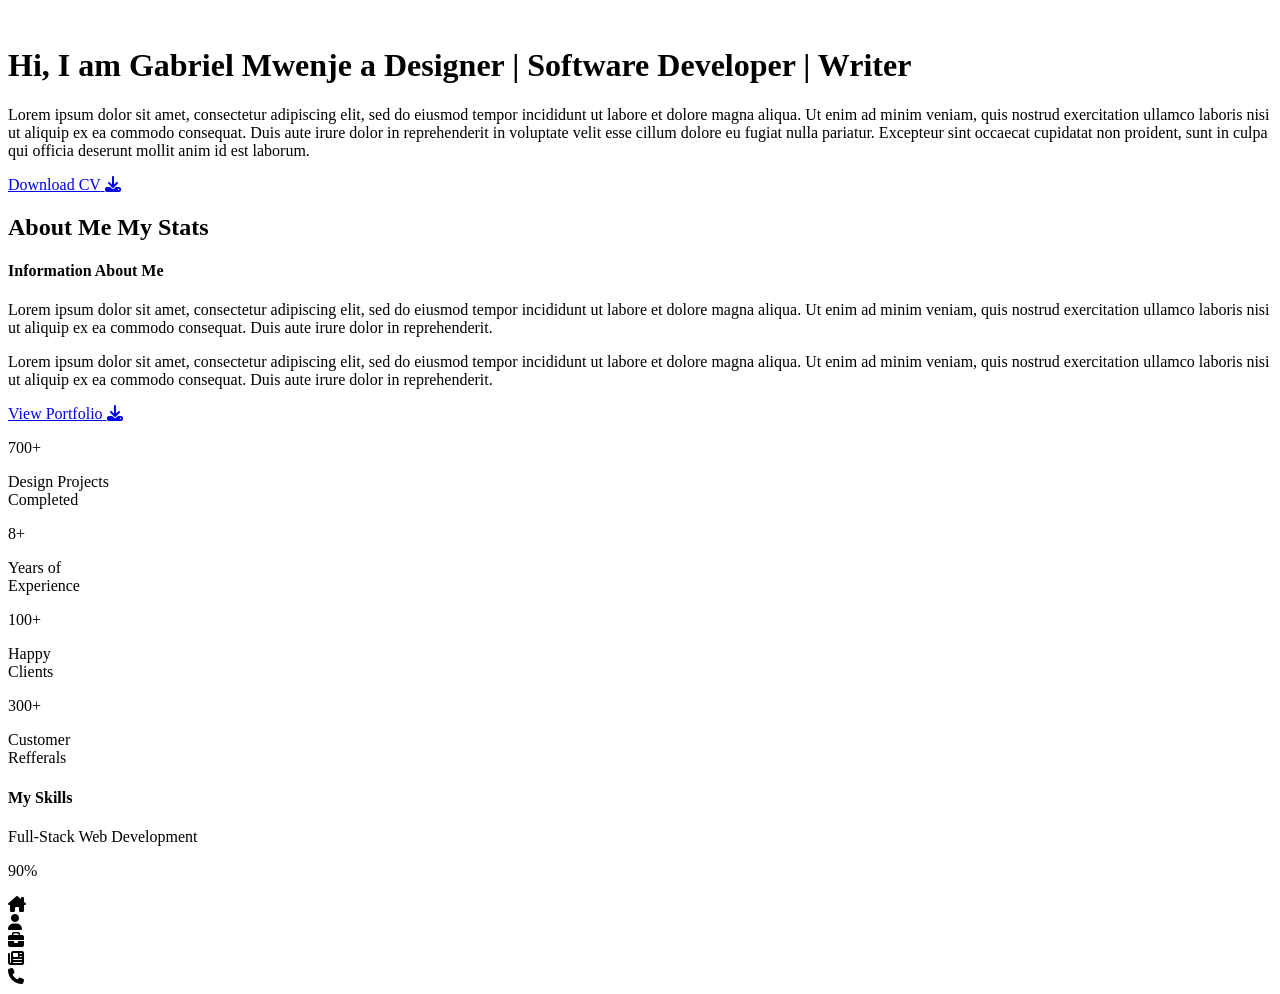
==== Portfolio/First_In_Progress/index.html @ c1afeb17 "Port-Initial Commits" ====
<!DOCTYPE html>
<html lang="en">
<head>
    <meta charset="UTF-8">
    <meta http-equiv="X-UA-Compatible" content="IE=edge">
    <meta name="viewport" content="width=device-width, initial-scale=1.0">
    <title>Portfolio</title>
    <link rel="stylesheet" href="Styles/styles.css">
    <link rel="preconnect" href="https://fonts.googleapis.com">
<link rel="preconnect" href="https://fonts.gstatic.com" crossorigin>
<link href="https://fonts.googleapis.com/css2?family=Poppins:ital,wght@0,100;0,200;0,300;0,400;0,500;0,600;0,700;0,800;0,900;1,100;1,200;1,300;1,400;1,500;1,600;1,700;1,800;1,900&family=Roboto:ital,wght@0,100;0,300;0,400;0,500;0,700;0,900;1,100;1,300;1,400;1,500;1,700;1,900&family=Rubik:ital,wght@0,300;0,400;0,500;0,600;0,700;0,800;0,900;1,300;1,400;1,500;1,600;1,700;1,800;1,900&display=swap" rel="stylesheet">
<link rel="stylesheet" href="https://cdnjs.cloudflare.com/ajax/libs/font-awesome/6.4.0/css/all.min.css" integrity="sha512-iecdLmaskl7CVkqkXNQ/ZH/XLlvWZOJyj7Yy7tcenmpD1ypASozpmT/E0iPtmFIB46ZmdtAc9eNBvH0H/ZpiBw==" crossorigin="anonymous" referrerpolicy="no-referrer" />
</head>
<body class="main-content">
    <header class="section sec1 header active" id="home">
        <div class="header-content">
            <div class="left-header">
                <div class="h-shape"></div>
                <div class="image">
                    <img src="img/hhhh.png" alt="">
                </div>
            </div>
            <div class="right-header">
                <h1 class="name">
                    Hi, I am <span class="name">Gabriel Mwenje</span> a Designer | Software Developer | Writer
                </h1>
                <p>
                    Lorem ipsum dolor sit amet, consectetur adipiscing elit, sed do eiusmod tempor incididunt ut labore et dolore magna aliqua. Ut enim ad minim veniam, quis nostrud exercitation ullamco laboris nisi ut aliquip ex ea commodo consequat. Duis aute irure dolor in reprehenderit in voluptate velit esse cillum dolore eu fugiat nulla pariatur. Excepteur sint occaecat cupidatat non proident, sunt in culpa qui officia deserunt mollit anim id est laborum. 
                </p>
                <div class="btn-con">
                    <a href="#" class="main-btn">
                        <span class="btn-text">Download CV</span>
                        <span class="btn-icon"><i class="fas fa-download"></i></span>
                    </a>
                </div>
            </div>
        </div>
    </header>

    <main>
        <section class="section sec2 about" id="about">
            <div class="main-title">
                <h2> About
                    <span>Me</span>
                    <span class="bg-text">My Stats</span></h2>
            </div>
            <div class="about-cont">
                
                <div class="left-about">
                    <h4>Information About Me</h4>
                    <p>Lorem ipsum dolor sit amet, consectetur adipiscing elit, sed do eiusmod tempor incididunt ut labore et dolore magna aliqua. Ut enim ad minim veniam, quis nostrud exercitation ullamco laboris nisi ut aliquip ex ea commodo consequat. Duis aute irure dolor in reprehenderit. 
                    </p>
                    <p>Lorem ipsum dolor sit amet, consectetur adipiscing elit, sed do eiusmod tempor incididunt ut labore et dolore magna aliqua. Ut enim ad minim veniam, quis nostrud exercitation ullamco laboris nisi ut aliquip ex ea commodo consequat. Duis aute irure dolor in reprehenderit.
                    </p>
                    
                    <div class="btn-con">
                        <a href="#" class="main-btn">
                            <span class="btn-text">View Portfolio</span>
                            <span class="btn-icon"><i class="fas fa-download"></i></span>
                        </a>
                    </div>
                </div>

                <div class="right-about">
                    <div class="about-item">
                        <div class="abt-text">
                            <p class="large-text"> 700+</p>
                            <p class="small-text">Design Projects <br /> Completed </p>
                        </div>
                    </div>
                    <div class="about-item">
                        <div class="abt-text">
                            <p class="large-text"> 8+</p>
                            <p class="small-text">Years of <br /> Experience </p>
                        </div>
                    </div>
                    <div class="about-item">
                        <div class="abt-text">
                            <p class="large-text"> 100+</p>
                            <p class="small-text">Happy <br /> Clients </p>
                        </div>
                    </div>
                    <div class="about-item">
                        <div class="abt-text">
                            <p class="large-text"> 300+</p>
                            <p class="small-text">Customer <br /> Refferals </p>
                        </div>
                    </div>
                </div>
            </div>
            
            <div class="abt-stats">
                <h4 class="stats-title">My Skills</h4>
                <div class="progress-bars">
                    <div class="progress-bar">
                        <p class="progress-title">Full-Stack Web Development</p>
                        <div class="progress-con">
                            <p class="prog-text">90%</p>
                            <div class="progress">
                                <span class="html"></span>
                            </div>
                        </div>
                    </div>
                </div>
            </div>
        </section>

        <section class="section sec3 portfolio" id="portfolio"></section>

        <section class="section sec4 blogs" id="blogs"></section>

        <section class="section sec5 contacts" id="contacts"></section>
        
    </main>

    <div class="controls">
        <div class="control control-1 active-btn" data-id="home">
            <i class="fa-solid fa-house-chimney"></i>
        </div>

        <div class="control control-2" data-id="about">
            <i class="fa-solid fa-user"></i>
        </div>

        <div class="control control-3 " data-id="portfolio">
            <i class="fa-solid fa-briefcase"></i>
        </div>

        <div class="control control-4 " data-id="blogs">
            <i class="fa-solid fa-newspaper"></i>
        </div>

        <div class="control control-5 " data-id="contacts">
            <i class="fa-solid fa-phone"></i>
        </div>
    </div>
   

    <script src="JS/App.js"></script>
</body>
</html>
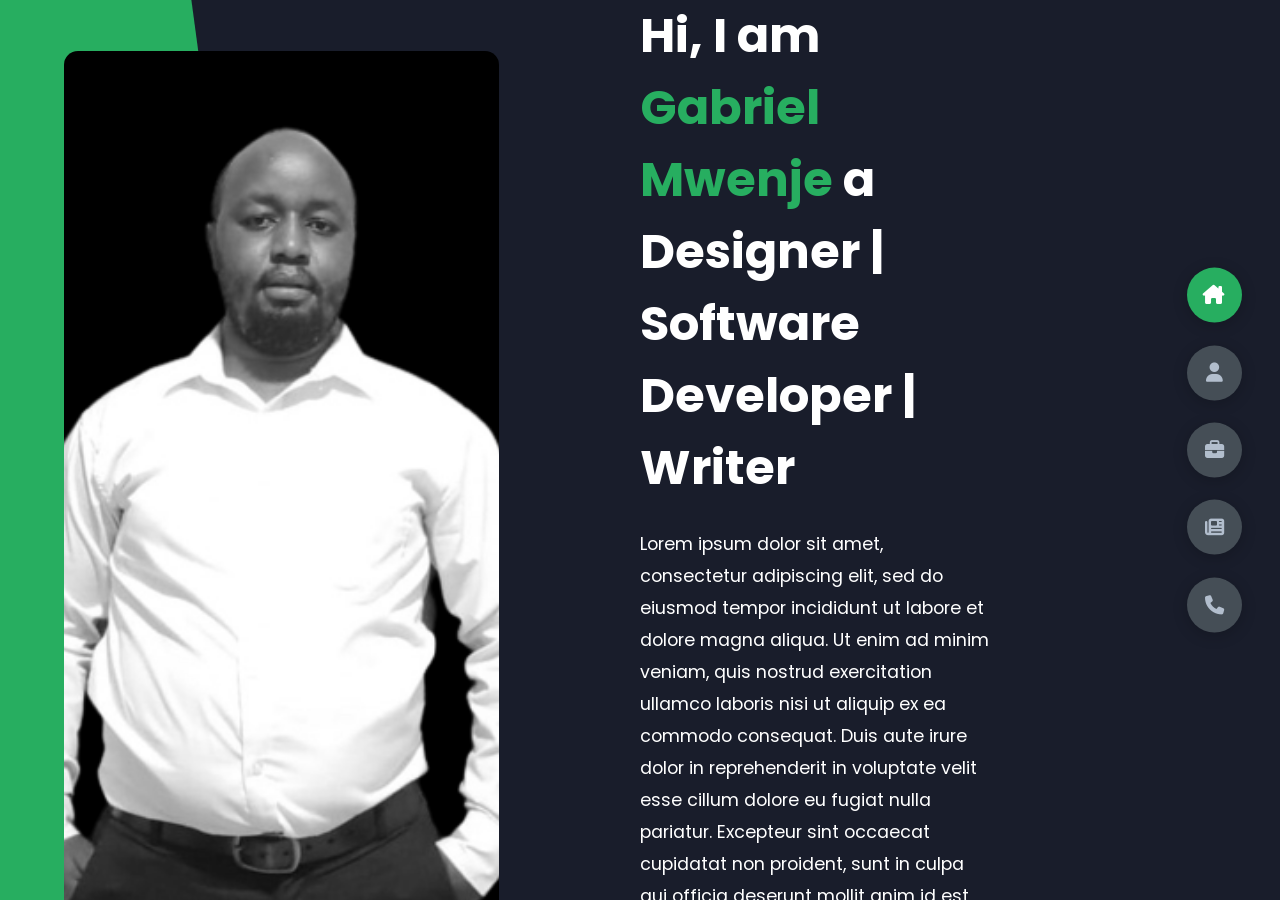
==== commit 145c698f: "Update" ====
--- a/Portfolio/First_In_Progress/index.html
+++ b/Portfolio/First_In_Progress/index.html
@@ -50,11 +50,9 @@
                     <h4>Information About Me</h4>
                     <p>Lorem ipsum dolor sit amet, consectetur adipiscing elit, sed do eiusmod tempor incididunt ut labore et dolore magna aliqua. Ut enim ad minim veniam, quis nostrud exercitation ullamco laboris nisi ut aliquip ex ea commodo consequat. Duis aute irure dolor in reprehenderit. 
                     </p>
-                    <p>Lorem ipsum dolor sit amet, consectetur adipiscing elit, sed do eiusmod tempor incididunt ut labore et dolore magna aliqua. Ut enim ad minim veniam, quis nostrud exercitation ullamco laboris nisi ut aliquip ex ea commodo consequat. Duis aute irure dolor in reprehenderit.
-                    </p>
                     
                     <div class="btn-con">
-                        <a href="#" class="main-btn">
+                        <a href="https://github.com/Mwenje001" class="main-btn">
                             <span class="btn-text">View Portfolio</span>
                             <span class="btn-icon"><i class="fas fa-download"></i></span>
                         </a>
@@ -91,9 +89,10 @@
             
             <div class="abt-stats">
                 <h4 class="stats-title">My Skills</h4>
+
                 <div class="progress-bars">
                     <div class="progress-bar">
-                        <p class="progress-title">Full-Stack Web Development</p>
+                        <p class="progress-title">HTML5 & CSS</p>
                         <div class="progress-con">
                             <p class="prog-text">90%</p>
                             <div class="progress">
@@ -101,8 +100,76 @@
                             </div>
                         </div>
                     </div>
-                </div>
-            </div>
+
+                    <div class="progress-bar">
+                        <p class="progress-title">Javascript</p>
+                        <div class="progress-con">
+                            <p class="prog-text">85%</p>
+                            <div class="progress">
+                                <span class="javascript"></span>
+                            </div>
+                        </div>
+                    </div>
+
+                    <div class="progress-bar">
+                        <p class="progress-title">Node.js</p>
+                        <div class="progress-con">
+                            <p class="prog-text">87%</p>
+                            <div class="progress">
+                                <span class="node"></span>
+                            </div>
+                        </div>
+                    </div>
+
+                    <div class="progress-bar">
+                        <p class="progress-title">React.js</p>
+                        <div class="progress-con">
+                            <p class="prog-text">78%</p>
+                            <div class="progress">
+                                <span class="react"></span>
+                            </div>
+                        </div>
+                    </div>
+
+                    <div class="progress-bar">
+                        <p class="progress-title">Python</p>
+                        <div class="progress-con">
+                            <p class="prog-text">92%</p>
+                            <div class="progress">
+                                <span class="python"></span>
+                            </div>
+                        </div>
+                    </div>
+
+                    <div class="progress-bar">
+                        <p class="progress-title">C#</p>
+                        <div class="progress-con">
+                            <p class="prog-text">70%</p>
+                            <div class="progress">
+                                <span class="c"></span>
+                            </div>
+                        </div>
+                    </div>
+
+                </div>
+
+            </div>
+
+            <h4 class="stats-title">My Timeline</h4>
+
+            <div class="timeline">
+                <div class="timeline-item">
+                    <div class="timeline-icon">
+                        <i class="fas fa-briefcase"></i>
+                    </div>
+                    <p class="timeline-duration">2019 - Present</p>
+                    <h5>Software Developer<span>Afri-Sole</span></h5>
+                    <p>
+                        Lorem ipsum dolor sit amet, consectetur adipiscing elit, sed do eiusmod tempor incididunt ut labore et dolore magna aliqua. Ut enim ad minim veniam, quis nostrud exercitation ullamco laboris nisi ut aliquip ex ea commodo consequat. Duis aute irure dolor in reprehenderit in voluptate velit esse cillum dolore eu fugiat nulla pariatur. Excepteur sint occaecat cupidatat non proident, sunt in culpa qui officia deserunt mollit anim id est laborum.
+                    </p>
+                </div>
+            </div>
+
         </section>
 
         <section class="section sec3 portfolio" id="portfolio"></section>
--- a/Portfolio/First_In_Progress/Styles/styles.css
+++ b/Portfolio/First_In_Progress/Styles/styles.css
@@ -0,0 +1,423 @@
+* {
+  margin: 0;
+  padding: 0;
+  box-sizing: border-box;
+  list-style: none;
+}
+
+:root {
+  --color-primary: #191d2b;
+  --color-secondary: #27AE60;
+  --color-white: #FFFFFF;
+  --color-black: #000;
+  --color-grey0: #f8f8f8;
+  --color-grey-1: #dbe1e8;
+  --color-grey-2: #b2becd;
+  --color-grey-3: #6c7983;
+  --color-grey-4: #454e56;
+  --color-grey-5: #2a2e35;
+  --color-grey-6: #12181b;
+  --br-sm-2: 14px;
+  --box-shadow-1: 0 3px 15px rgba(0,0,0,.3);
+  --transition: all .4s ease-in-out;
+  --box-shadow-1: 0 3px 15px rgba(0,0,0,.2);
+}
+
+/* font-family: 'Poppins', sans-serif;
+font-family: 'Roboto', sans-serif;
+font-family: 'Rubik', sans-serif; */
+/* Main HTML tags styling*/
+body {
+  font-family: "Poppins", sans-serif;
+  background-color: var(--color-primary);
+  font-size: 1.1rem;
+  color: var(--color-white);
+  transition: var(--transition);
+}
+
+a {
+  display: inline-block;
+  text-decoration: none;
+  color: inherit;
+  font-family: inherit;
+}
+
+header {
+  height: 100vh;
+  color: var(--color-white);
+  overflow: hidden;
+}
+
+/*  Header Class Styling */
+.header-content {
+  display: grid;
+  grid-template-columns: repeat(2, 1fr);
+  height: 100%;
+}
+.header-content .left-header {
+  display: flex;
+  align-items: center;
+  position: relative;
+}
+.header-content .left-header .h-shape {
+  transition: var(--transition);
+  width: 65%;
+  height: 100%;
+  background-color: var(--color-secondary);
+  position: absolute;
+  left: 0;
+  top: 0;
+  z-index: -1;
+  -webkit-clip-path: polygon(0 0, 46% 0, 79% 100%, 0% 100%);
+          clip-path: polygon(0 0, 46% 0, 79% 100%, 0% 100%);
+}
+.header-content .left-header .image {
+  border-radius: var(--br-sm-2);
+  height: 90%;
+  width: 68%;
+  margin-left: 4rem;
+  background-color: var(--color-black);
+  transition: var(--transition);
+}
+.header-content .left-header .image img {
+  width: 100%;
+  height: 100%;
+  -o-object-fit: cover;
+     object-fit: cover;
+  transition: var(--transition);
+  filter: grayscale(100%);
+}
+.header-content .left-header .image img:hover {
+  filter: grayscale(0);
+}
+.header-content .right-header {
+  display: flex;
+  flex-direction: column;
+  justify-content: center;
+  padding-right: 18rem;
+}
+.header-content .right-header .name {
+  font-size: 3rem;
+}
+.header-content .right-header .name span {
+  color: var(--color-secondary);
+}
+.header-content .right-header p {
+  margin: 1.5rem 0;
+  line-height: 2rem;
+}
+
+/* Other Components */
+.btn-con {
+  display: flex;
+  align-self: flex-start;
+}
+
+.main-btn {
+  border-radius: 30px;
+  color: inherit;
+  font-weight: 600;
+  position: relative;
+  border: 1px solid var(--color-secondary);
+  display: flex;
+  align-self: flex-start;
+  align-items: center;
+  overflow: hidden;
+}
+.main-btn .btn-text {
+  padding: 0 2rem;
+}
+.main-btn .btn-icon {
+  background-color: var(--color-secondary);
+  display: flex;
+  align-items: center;
+  justify-content: center;
+  border-radius: 50%;
+  padding: 1rem;
+}
+.main-btn::before {
+  content: "";
+  position: absolute;
+  top: 0;
+  right: 0;
+  transform: translateX(100%);
+  transition: var(--transition);
+  z-index: -1;
+}
+.main-btn:hover::before {
+  width: 100%;
+  height: 100%;
+  background-color: var(--color-secondary);
+  transform: translateX(0);
+}
+
+section {
+  min-height: 100vh;
+  width: 100%;
+  position: absolute;
+  left: 0;
+  top: 0;
+  padding: 3rem 18rem;
+}
+
+/* Class Styling */
+.section {
+  transform: translateY(-100%) scale(0);
+  transition: var(--transition);
+  background-color: var(--color-primary);
+}
+
+.sec1 {
+  display: none;
+  transform: translateY(0) scale(1);
+}
+
+.sec2 {
+  display: none;
+  transform: translateY(0) scale(1);
+}
+
+.sec3 {
+  display: none;
+  transform: translateY(0) scale(1);
+}
+
+.sec4 {
+  display: none;
+  transform: translateY(0) scale(1);
+}
+
+.sec5 {
+  display: none;
+  transform: translateY(0) scale(1);
+}
+
+.active {
+  display: block;
+  animation: scaleAnim 1s ease-in-out;
+}
+@keyframes scaleAnim {
+  0% {
+    transform: translateY(-100%) scaleY(0);
+  }
+  100% {
+    transform: translateY(0) scaleY(1);
+  }
+}
+
+/* Controls Styling */
+.active-btn {
+  background-color: var(--color-secondary) !important;
+  transition: var(--transition);
+}
+.active-btn i {
+  color: var(--color-white) !important;
+}
+
+.controls {
+  position: fixed;
+  z-index: 10;
+  top: 50%;
+  right: 3%;
+  display: flex;
+  justify-content: center;
+  flex-direction: column;
+  transform: translateY(-50%);
+  align-items: center;
+}
+.controls .control {
+  padding: 1rem;
+  cursor: pointer;
+  background-color: var(--color-grey-4);
+  width: 55px;
+  height: 55px;
+  border-radius: 50%;
+  display: flex;
+  justify-content: center;
+  align-items: center;
+  margin: 0.7rem 0;
+  box-shadow: var(--box-shadow-1);
+}
+.controls .control i {
+  font-size: 1.2rem;
+  color: var(--color-grey-2);
+  pointer-events: none;
+}
+
+/* About Styling   */
+.main-title {
+  text-align: center;
+}
+.main-title h2 {
+  position: relative;
+  text-transform: uppercase;
+  font-size: 4rem;
+  font-weight: 700;
+}
+.main-title h2 span {
+  color: var(--color-secondary);
+}
+.main-title h2 .bg-text {
+  position: absolute;
+  top: 50%;
+  left: 50%;
+  color: var(--color-grey-5);
+  transition: var(--transition);
+  z-index: -1;
+  transform: translate(-50%, -50%);
+  font-weight: 700;
+  font-size: 5.9rem;
+}
+
+/* About Right */
+.about-cont {
+  display: grid;
+  grid-template-columns: repeat(2, 1fr);
+  padding-top: 3.5rem;
+  padding-bottom: 5rem;
+}
+.about-cont .left-about {
+  padding-right: 5rem;
+}
+.about-cont .left-about p {
+  line-height: 2rem;
+  padding: 1rem;
+  color: var(--color-grey-1);
+}
+.about-cont .left-about h4 {
+  font-size: 2rem;
+  text-transform: uppercase;
+}
+.about-cont .right-about {
+  display: grid;
+  grid-template-columns: repeat(2, 1fr);
+  grid-gap: 2rem;
+}
+.about-cont .right-about .about-item {
+  border: 1px solid --color-grey-5;
+  border-radius: 5px;
+  transition: var(--transition);
+  box-shadow: 1px 2px 15px rgba(0, 0, 0, 0.1);
+}
+.about-cont .right-about .about-item:hover {
+  cursor: default;
+  transform: translateY(-5px);
+  border: 1px solid var(--color-secondary);
+  box-shadow: 1px 2px 15px rgba(0, 0, 0, 0.32);
+}
+.about-cont .right-about .about-item .abt-text {
+  padding: 1.5rem;
+  display: flex;
+  flex-direction: column;
+}
+.about-cont .right-about .about-item .abt-text .large-text {
+  font-size: 3rem;
+  font-weight: 700;
+  color: var(--color-secondary);
+}
+.about-cont .right-about .about-item .abt-text .small-text {
+  padding-left: 3rem;
+  position: relative;
+  text-transform: uppercase;
+  font-size: 1.2rem;
+  color: var(--color-grey-1);
+  letter-spacing: 2px;
+}
+.about-cont .right-about .about-item .abt-text .small-text::before {
+  content: "";
+  position: absolute;
+  left: 0;
+  top: 15px;
+  width: 2rem;
+  height: 2px;
+  background-color: var(--color-grey-5);
+}
+
+/* Stats */
+.abt-stats {
+  padding-bottom: 4rem;
+}
+.abt-stats .progress-bars {
+  display: grid;
+  grid-template-columns: repeat(2, 1fr);
+  grid-gap: 2rem;
+}
+.abt-stats .progress-bars .progress-bar {
+  display: flex;
+  flex-direction: column;
+}
+.abt-stats .progress-bars .progress-bar .progress-title {
+  text-transform: uppercase;
+  font-weight: 500;
+}
+.abt-stats .progress-bars .progress-bar .progress-con {
+  display: flex;
+  align-items: center;
+}
+.abt-stats .progress-bars .progress-bar .progress-con .prog-text {
+  color: var(--color-grey-2);
+}
+.abt-stats .progress-bars .progress-bar .progress-con .progress {
+  width: 100%;
+  height: 0.45rem;
+  background-color: var(--color-grey-4);
+  margin-left: 1rem;
+  position: relative;
+}
+.abt-stats .progress-bars .progress-bar .progress-con .progress span {
+  position: absolute;
+  top: 0;
+  left: 0;
+  height: 100%;
+  background-color: var(--color-secondary);
+  transition: var(--transition);
+  width: 90%;
+}
+.abt-stats .progress-bars .progress-bar .progress-con .progress .html {
+  width: 97%;
+}
+.abt-stats .progress-bars .progress-bar .progress-con .progress .javascript {
+  width: 85%;
+}
+.abt-stats .progress-bars .progress-bar .progress-con .progress .node {
+  width: 87%;
+}
+.abt-stats .progress-bars .progress-bar .progress-con .progress .react {
+  width: 95%;
+}
+.abt-stats .progress-bars .progress-bar .progress-con .progress .python {
+  width: 92%;
+}
+.abt-stats .progress-bars .progress-bar .progress-con .progress .c {
+  width: 70%;
+}
+
+.stats-title {
+  text-transform: uppercase;
+  font-size: 1.4rem;
+  text-align: center;
+  padding: 3.5rem 0;
+  position: relative;
+}
+.stats-title::before {
+  content: "";
+  left: 50%;
+  top: 0;
+  width: 40%;
+  height: 1px;
+  background-color: var(--color-grey-5);
+  transform: translateX(-50%);
+}
+
+/* Timeline Styling */
+.timeline {
+  display: grid;
+  grid-template-columns: repeat(2, 1fr);
+  grid-gap: 2rem;
+  padding-bottom: 3rem;
+}
+.timeline .timeline-item {
+  position: relative;
+  padding-left: 3rem;
+  border-left: 1px solid --color-grey-5;
+}/*# sourceMappingURL=styles.css.map */
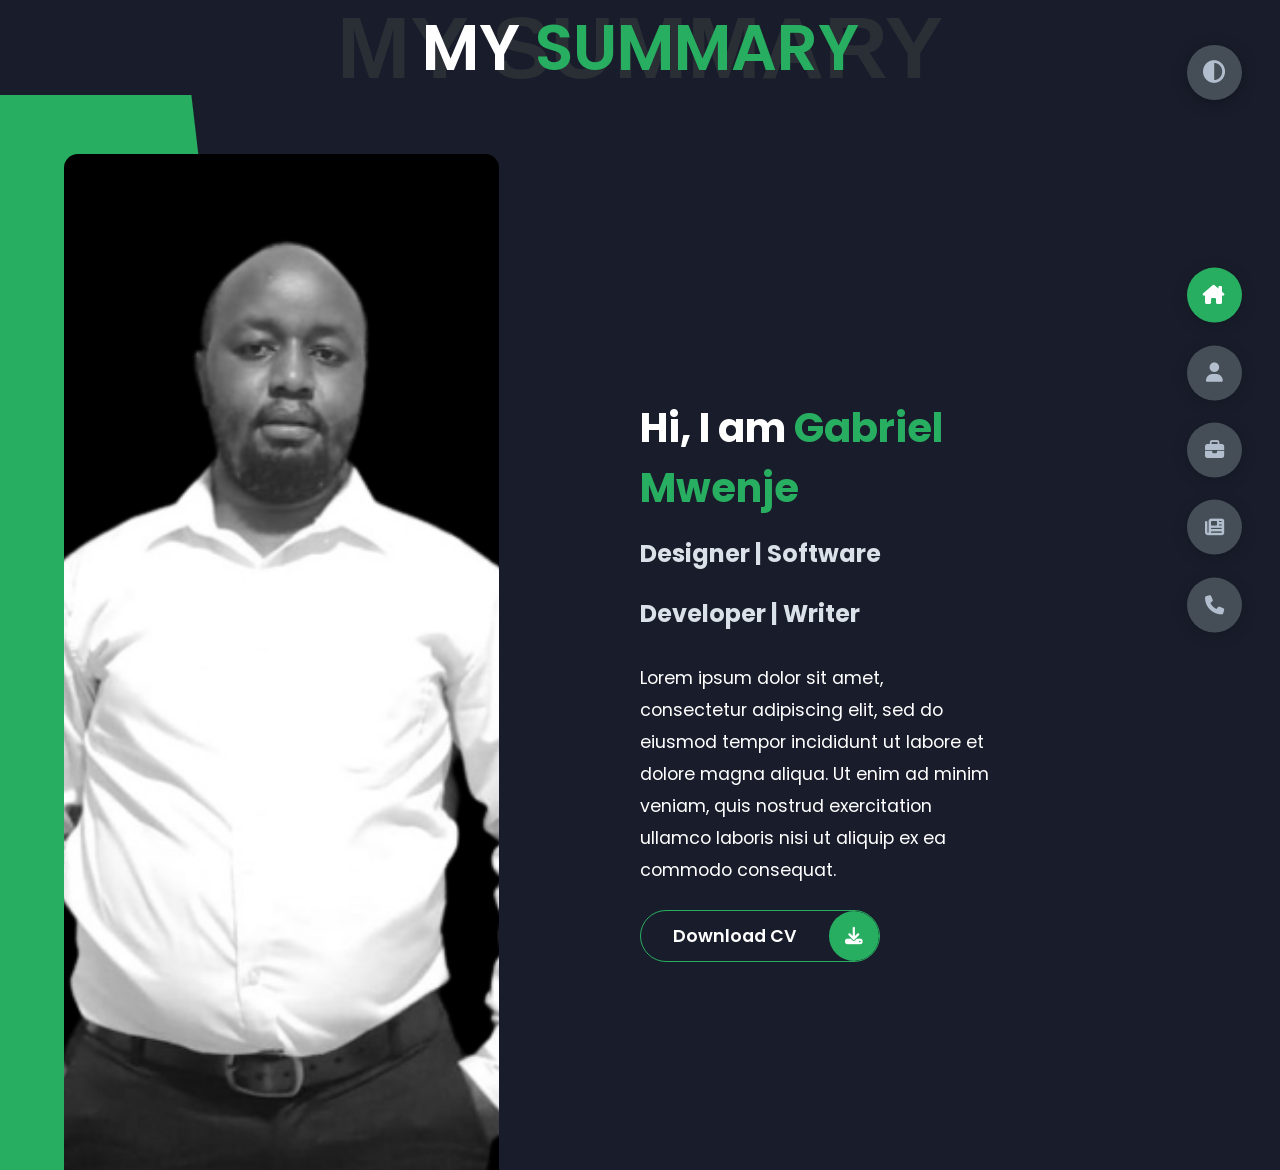
==== commit e20c2b92: "Complete" ====
--- a/Portfolio/First_In_Progress/index.html
+++ b/Portfolio/First_In_Progress/index.html
@@ -13,6 +13,9 @@
 </head>
 <body class="main-content">
     <header class="section sec1 header active" id="home">
+        <div class="main-title kabugu">
+            <h2>My <span> Summary </span> <span class="bg-text"> My Summary </span></h2>
+        </div>
         <div class="header-content">
             <div class="left-header">
                 <div class="h-shape"></div>
@@ -22,10 +25,10 @@
             </div>
             <div class="right-header">
                 <h1 class="name">
-                    Hi, I am <span class="name">Gabriel Mwenje</span> a Designer | Software Developer | Writer
+                    Hi, I am <span class="name">Gabriel Mwenje</span> <br /> <span class="descr"> Designer | Software Developer | Writer </span> 
                 </h1>
                 <p>
-                    Lorem ipsum dolor sit amet, consectetur adipiscing elit, sed do eiusmod tempor incididunt ut labore et dolore magna aliqua. Ut enim ad minim veniam, quis nostrud exercitation ullamco laboris nisi ut aliquip ex ea commodo consequat. Duis aute irure dolor in reprehenderit in voluptate velit esse cillum dolore eu fugiat nulla pariatur. Excepteur sint occaecat cupidatat non proident, sunt in culpa qui officia deserunt mollit anim id est laborum. 
+                    Lorem ipsum dolor sit amet, consectetur adipiscing elit, sed do eiusmod tempor incididunt ut labore et dolore magna aliqua. Ut enim ad minim veniam, quis nostrud exercitation ullamco laboris nisi ut aliquip ex ea commodo consequat. 
                 </p>
                 <div class="btn-con">
                     <a href="#" class="main-btn">
@@ -38,7 +41,7 @@
     </header>
 
     <main>
-        <section class="section sec2 about" id="about">
+        <section class="section sec2" id="about">
             <div class="main-title">
                 <h2> About
                     <span>Me</span>
@@ -53,7 +56,7 @@
                     
                     <div class="btn-con">
                         <a href="https://github.com/Mwenje001" class="main-btn">
-                            <span class="btn-text">View Portfolio</span>
+                            <span class="btn-text">View Git-Hub</span>
                             <span class="btn-icon"><i class="fas fa-download"></i></span>
                         </a>
                     </div>
@@ -157,26 +160,408 @@
 
             <h4 class="stats-title">My Timeline</h4>
 
+            
+
             <div class="timeline">
+
                 <div class="timeline-item">
                     <div class="timeline-icon">
                         <i class="fas fa-briefcase"></i>
                     </div>
+                    <p class="timeline-duration">Ongoing</p>
+                    <h5>Software Engineering <span>- ALX-Africa</span></h5>
+                    <p>
+                        Lorem ipsum dolor sit amet, consectetur adipiscing elit, sed do eiusmod tempor incididunt ut labore et dolore magna aliqua. Ut enim ad minim veniam, quis nostrud exercitation ullamco laboris nisi ut aliquip ex ea commodo consequat.
+                    </p>
+                </div>
+
+                <div class="timeline-item">
+                    <div class="timeline-icon">
+                        <i class="fas fa-briefcase"></i>
+                    </div>
                     <p class="timeline-duration">2019 - Present</p>
-                    <h5>Software Developer<span>Afri-Sole</span></h5>
+                    <h5>Software Developer <span>- Afri-Sole</span></h5>
                     <p>
-                        Lorem ipsum dolor sit amet, consectetur adipiscing elit, sed do eiusmod tempor incididunt ut labore et dolore magna aliqua. Ut enim ad minim veniam, quis nostrud exercitation ullamco laboris nisi ut aliquip ex ea commodo consequat. Duis aute irure dolor in reprehenderit in voluptate velit esse cillum dolore eu fugiat nulla pariatur. Excepteur sint occaecat cupidatat non proident, sunt in culpa qui officia deserunt mollit anim id est laborum.
-                    </p>
-                </div>
+                        Lorem ipsum dolor sit amet, consectetur adipiscing elit, sed do eiusmod tempor incididunt ut labore et dolore magna aliqua. Ut enim ad minim veniam, quis nostrud exercitation ullamco laboris nisi ut aliquip ex ea commodo consequat. 
+                    </p>
+                </div>
+
+                <div class="timeline-item">
+                    <div class="timeline-icon">
+                        <i class="fas fa-briefcase"></i>
+                    </div>
+                    <p class="timeline-duration">2018 - To-Date</p>
+                    <h5>Technical Writer <span>- Afri-Sole</span></h5>
+                    <p>
+                        Lorem ipsum dolor sit amet, consectetur adipiscing elit, sed do eiusmod tempor incididunt ut labore et dolore magna aliqua. Ut enim ad minim veniam, quis nostrud exercitation ullamco laboris nisi ut aliquip ex ea commodo consequat.
+                    </p>
+                </div>
+
+                <div class="timeline-item">
+                    <div class="timeline-icon">
+                        <i class="fas fa-briefcase"></i>
+                    </div>
+                    <p class="timeline-duration">2016 - 2020</p>
+                    <h5>Designer <span>- Logic Studios</span></h5>
+                    <p>
+                        Lorem ipsum dolor sit amet, consectetur adipiscing elit, sed do eiusmod tempor incididunt ut labore et dolore magna aliqua. Ut enim ad minim veniam, quis nostrud exercitation ullamco laboris nisi ut aliquip ex ea commodo consequat.
+                    </p>
+                </div>
+                
+
+                <div class="timeline-item">
+                    <div class="timeline-icon">
+                        <i class="fas fa-briefcase"></i>
+                    </div>
+                    <p class="timeline-duration">2015 - 2016</p>
+                    <h5>Designer <span>- Anchor Communication</span></h5>
+                    <p>
+                        Lorem ipsum dolor sit amet, consectetur adipiscing elit, sed do eiusmod tempor incididunt ut labore et dolore magna aliqua. Ut enim ad minim veniam, quis nostrud exercitation ullamco laboris nisi ut aliquip ex ea commodo consequat.
+                    </p>
+                </div>
+
+                <div class="timeline-item">
+                    <div class="timeline-icon">
+                        <i class="fas fa-briefcase"></i>
+                    </div>
+                    <p class="timeline-duration">2011 - 2015</p>
+                    <h5>Design Degree <span>- Nairobi University</span></h5>
+                    <p>
+                        Lorem ipsum dolor sit amet, consectetur adipiscing elit, sed do eiusmod tempor incididunt ut labore et dolore magna aliqua. Ut enim ad minim veniam, quis nostrud exercitation ullamco laboris nisi ut aliquip ex ea commodo consequat.
+                    </p>
+                </div>
+
             </div>
 
         </section>
 
-        <section class="section sec3 portfolio" id="portfolio"></section>
-
-        <section class="section sec4 blogs" id="blogs"></section>
-
-        <section class="section sec5 contacts" id="contacts"></section>
+        <section class="section sec3" id="portfolio">
+            <div class="main-title">
+                <h2>My <span> Portfolio</span> <span class="bg-text"> My Portfolio</span></h2>
+            </div>
+            <p class="portfolio-text">
+                Here is some work I've done in numerous programming languages
+            </p>
+
+            <div class="portfolios">
+                <div class="portfolio-item">
+                    <div class="image">
+                        <img src="img/port1.jpg" alt="">
+                    </div>
+                    <div class="hover-items">
+                        <h3>Project Source</h3>
+                        <div class="icons">
+                            <a href="https://github.com/Mwenje001?tab=repositories" target="_blank">
+                                <i class="fa-brands fa-git icon"></i>
+                            </a>
+
+                            <a href="https://www.linkedin.com/in/gabriel-mwenje-a02a94139/" target="_blank">
+                                <i class="fa-brands fa-linkedin-in icon"></i></i>
+                            </a>
+
+                            <a href="https://www.linkedin.com/in/gabriel-mwenje-a02a94139/" target="_blank">
+                                <i class="fa-brands fa-behance icon"></i>
+                            </a>
+
+                        </div>
+
+                    </div>
+                </div>
+
+                <div class="portfolio-item">
+                    <div class="image">
+                        <img src="img/port2.jpg" alt="">
+                    </div>
+                    <div class="hover-items">
+                        <h3>Project Source</h3>
+                        <div class="icons">
+                            <a href="https://github.com/Mwenje001?tab=repositories" target="_blank">
+                                <i class="fa-brands fa-git icon"></i>
+                            </a>
+
+                            <a href="https://www.linkedin.com/in/gabriel-mwenje-a02a94139/" target="_blank">
+                                <i class="fa-brands fa-linkedin-in icon"></i></i>
+                            </a>
+
+                            <a href="https://www.linkedin.com/in/gabriel-mwenje-a02a94139/" target="_blank">
+                                <i class="fa-brands fa-behance icon"></i>
+                            </a>
+
+                        </div>
+
+                    </div>
+                </div>
+
+                <div class="portfolio-item">
+                    <div class="image">
+                        <img src="img/port3.jpg" alt="">
+                    </div>
+                    <div class="hover-items">
+                        <h3>Project Source</h3>
+                        <div class="icons">
+                            <a href="https://github.com/Mwenje001?tab=repositories" target="_blank">
+                                <i class="fa-brands fa-git icon"></i>
+                            </a>
+
+                            <a href="https://www.linkedin.com/in/gabriel-mwenje-a02a94139/" target="_blank">
+                                <i class="fa-brands fa-linkedin-in icon"></i></i>
+                            </a>
+
+                            <a href="https://www.linkedin.com/in/gabriel-mwenje-a02a94139/" target="_blank">
+                                <i class="fa-brands fa-behance icon"></i>
+                            </a>
+
+                        </div>
+
+                    </div>
+                </div>
+
+                <div class="portfolio-item">
+                    <div class="image">
+                        <img src="img/port4.jpg" alt="">
+                    </div>
+                    <div class="hover-items">
+                        <h3>Project Source</h3>
+                        <div class="icons">
+                            <a href="https://github.com/Mwenje001?tab=repositories" target="_blank">
+                                <i class="fa-brands fa-git icon"></i>
+                            </a>
+
+                            <a href="https://www.linkedin.com/in/gabriel-mwenje-a02a94139/" target="_blank">
+                                <i class="fa-brands fa-linkedin-in icon"></i></i>
+                            </a>
+
+                            <a href="https://www.linkedin.com/in/gabriel-mwenje-a02a94139/" target="_blank">
+                                <i class="fa-brands fa-behance icon"></i>
+                            </a>
+
+                        </div>
+
+                    </div>
+                </div>
+
+                <div class="portfolio-item">
+                    <div class="image">
+                        <img src="img/port5.jpg" alt="">
+                    </div>
+                    <div class="hover-items">
+                        <h3>Project Source</h3>
+                        <div class="icons">
+                            <a href="https://github.com/Mwenje001?tab=repositories" target="_blank">
+                                <i class="fa-brands fa-git icon"></i>
+                            </a>
+
+                            <a href="https://www.linkedin.com/in/gabriel-mwenje-a02a94139/" target="_blank">
+                                <i class="fa-brands fa-linkedin-in icon"></i></i>
+                            </a>
+
+                            <a href="https://www.linkedin.com/in/gabriel-mwenje-a02a94139/" target="_blank">
+                                <i class="fa-brands fa-behance icon"></i>
+                            </a>
+
+                        </div>
+
+                    </div>
+                </div>
+
+                <div class="portfolio-item">
+                    <div class="image">
+                        <img src="img/port6.jpg" alt="">
+                    </div>
+                    <div class="hover-items">
+                        <h3>Project Source</h3>
+                        <div class="icons">
+                            <a href="https://github.com/Mwenje001?tab=repositories" target="_blank">
+                                <i class="fa-brands fa-git icon"></i>
+                            </a>
+
+                            <a href="https://www.linkedin.com/in/gabriel-mwenje-a02a94139/" target="_blank">
+                                <i class="fa-brands fa-linkedin-in icon"></i></i>
+                            </a>
+
+                            <a href="https://www.linkedin.com/in/gabriel-mwenje-a02a94139/" target="_blank">
+                                <i class="fa-brands fa-behance icon"></i>
+                            </a>
+
+                        </div>
+
+                    </div>
+                </div>
+
+            </div>
+
+        </section>
+
+        <section class="section sec4" id="blogs">
+            <div class="blogs-content">
+                <div class="main-title">
+                    <h2>My <span> Blogs</span> <span class="bg-text"> My Blogs</span></h2>
+                </div>
+                <div class="blogs">
+                    <div class="blog">
+                        <img src="img/blog1.jpg" alt="">
+                        <div class="blog-text">
+                            <h4>How to create a Website</h4>
+                            <p>
+                                Lorem ipsum dolor sit amet, consectetur adipiscing elit, sed do eiusmod tempor incididunt ut labore et dolore magna aliqua.
+                            </p>
+                        </div>
+                    </div>
+                    <div class="blog">
+                        <img src="img/blog2.jpg" alt="">
+                        <div class="blog-text">
+                            <h4>Learn Python the the following five steps</h4>
+                            <p>
+                                Lorem ipsum dolor sit amet, consectetur adipiscing elit, sed do eiusmod tempor incididunt ut labore et dolore magna aliqua.
+                            </p>
+                        </div>
+                    </div>
+                    <div class="blog">
+                        <img src="img/blog3.jpg" alt="">
+                        <div class="blog-text">
+                            <h4>From zero to hero - A guide to CSS</h4>
+                            <p>
+                                Lorem ipsum dolor sit amet, consectetur adipiscing elit, sed do eiusmod tempor incididunt ut.
+                            </p>
+                        </div>
+                    </div>
+                    <div class="blog">
+                        <img src="img/blog4.jpg" alt="">
+                        <div class="blog-text">
+                            <h4>AI - What of Us!</h4>
+                            <p>
+                                Lorem ipsum dolor sit amet, consectetur adipiscing elit, sed do eiusmod tempor incididunt ut.
+                            </p>
+                        </div>
+                    </div>
+                    <div class="blog">
+                        <img src="img/blog5.png" alt="">
+                        <div class="blog-text">
+                            <h4>Leveraging AI in your Programming Tasks</h4>
+                            <p>
+                                Lorem ipsum dolor sit amet, consectetur adipiscing elit, sed do eiusmod tempor incididunt ut.
+                            </p>
+                        </div>
+                    </div>
+                </div>
+            </div>
+        </section>
+
+        <section class="section sec5 contacts" id="contacts">
+            <div class="contacts-container">
+                <div class="main-title">
+                    <h2>My <span> Contants</span> <span class="bg-text"> My Contacts</span></h2>
+                </div>
+                <div class="contact-content-con">
+
+                    <div class="left-contacts">
+
+                        <h4>Contact me Here</h4>
+                        <p>
+                            Lorem ipsum dolor sit amet, consectetur adipiscing elit, sed do eiusmod tempor incididunt ut.
+                        </p>
+                        <div class="contact-info">
+                            <div class="contact-item">
+                                <div class="icon">
+                                    <i class="fas fa-map-marker-alt"></i>
+                                    <span>Location</span> 
+                                </div>
+                                <p>
+                                    : Nairobi, Kenya
+                                </p>
+                            </div>
+
+                            <div class="contact-item">
+                                <div class="icon">
+                                    <i class="fas fa-envelope"></i>
+                                    <span>Email</span>
+                                </div>
+                                <p>
+                                    <span>: mwenje72@gmail</span>
+                                </p>
+                            </div>
+
+                            <div class="contact-item">
+                                <div class="icon">
+                                    <i class="fas fa-user-graduate"></i>
+                                    <span>Education</span>
+                                </div>
+                                <p>
+                                    <span>: University of Nairobi</span>
+                                </p>
+                            </div>
+
+                            <div class="contact-item">
+                                <div class="icon">
+                                    <i class="fa-solid fa-phone"></i>
+                                    <span>Mobile Number</span>
+                                </div>
+                                <p>
+                                    <span>: +254 728 475721</span>
+                                </p>
+                            </div>
+
+                            <div class="contact-item">
+                                <div class="icon">
+                                    <i class="fa-solid fa-earth-africa"></i>
+                                    <span>Languages</span>
+                                </div>
+                                <p>
+                                    <span>: Kikuyu, Kiswahili, English</span>
+                                </p>
+                            </div>
+                        </div>
+                        <div class="contact-icons">
+                            <div class="contact-icon">
+                                <a href="https://www.facebook.com/" target="_blank">
+                                    <i class="fab fa-facebook"></i>
+                                </a>
+                                <a href="https://twitter.com/" target="_blank">
+                                    <i class="fa-brands fa-twitter"></i>
+                                </a>
+                                <a href="https://www.linkedin.com/" target="_blank">
+                                    <i class="fa-brands fa-linkedin"></i>
+                                </a>
+                                <a href="https://www.youtube.com/" target="_blank">
+                                    <i class="fa-brands fa-youtube"></i>
+                                </a>
+                                <a href="https://web.whatsapp.com/" target="_blank">
+                                    <i class="fa-brands fa-whatsapp"></i>
+                                </a>
+                            </div>
+                        </div>
+                    </div>
+
+                    <div class="right-contacts">
+                        <form action="" class="contact-form">
+                            <div class="input-control input-control-2">
+                                <input type="text" required placeholder="Your Name">
+                                <input type="text" required placeholder="Your Email">
+                            </div>
+                            <div class="input-control">
+                                <input type="text" required placeholder="Enter Subject">
+                            </div>
+                            <div class="input-control">
+                                <textarea name="" id="" cols="15" rows="8" placeholder="Message Here"></textarea>
+                                
+                               
+                            </div>
+
+                            <div class="submit-btn">
+                                <div class="btn-con">
+                                    <a href="#" class="main-btn">
+                                        <span class="btn-text">Submit</span>
+                                        <span class="btn-icon"><i class="fas fa-download"></i></span>
+                                    </a>
+                                </div>
+                            
+                            </div>
+                        </form>
+                    </div>
+                
+                </div>
+            </div>
+        </section>
         
     </main>
 
@@ -201,8 +586,11 @@
             <i class="fa-solid fa-phone"></i>
         </div>
     </div>
-   
+    
+    <div class="theme-btn">
+        <i class="fas fa-adjust"></i>
+    </div>
 
     <script src="JS/App.js"></script>
 </body>
-</html>+</html>
--- a/Portfolio/First_In_Progress/Styles/styles.css
+++ b/Portfolio/First_In_Progress/Styles/styles.css
@@ -22,6 +22,19 @@
   --transition: all .4s ease-in-out;
   --box-shadow-1: 0 3px 15px rgba(0,0,0,.2);
 }
+:root .light-mode {
+  --color-primary: #FFFFFF;
+  --color-secondary: #F56692;
+  --color-white: #454e56;
+  --color-black: #000;
+  --color-grey0: #f8f8f8;
+  --color-grey-1: #6c7983;
+  --color-grey-2: #6c7983;
+  --color-grey-3: #6c7983;
+  --color-grey-4: #454e56;
+  --color-grey-5: #f8f8f8;
+  --color-grey-6: #12181b;
+}
 
 /* font-family: 'Poppins', sans-serif;
 font-family: 'Roboto', sans-serif;
@@ -43,12 +56,12 @@
 }
 
 header {
-  height: 100vh;
+  height: 130vh;
   color: var(--color-white);
   overflow: hidden;
 }
 
-/*  Header Class Styling */
+/*  Header Section Styling */
 .header-content {
   display: grid;
   grid-template-columns: repeat(2, 1fr);
@@ -97,10 +110,14 @@
   padding-right: 18rem;
 }
 .header-content .right-header .name {
-  font-size: 3rem;
+  font-size: 2.5rem;
 }
 .header-content .right-header .name span {
   color: var(--color-secondary);
+}
+.header-content .right-header span.descr {
+  font-size: 1.5rem;
+  color: var(--color-grey-1);
 }
 .header-content .right-header p {
   margin: 1.5rem 0;
@@ -244,7 +261,32 @@
   pointer-events: none;
 }
 
-/* About Styling   */
+/* Light/Dark Theme Control */
+.theme-btn {
+  top: 5%;
+  right: 3%;
+  width: 55px;
+  height: 55px;
+  border-radius: 50%;
+  cursor: pointer;
+  position: fixed;
+  background-color: var(--color-grey-4);
+  display: flex;
+  justify-content: center;
+  align-items: center;
+  transition: all 0.1s ease-in-out;
+  box-shadow: 0 3px 15px rgba(0, 0, 0, 0.3);
+}
+.theme-btn:active {
+  transform: translateY(-5px);
+}
+.theme-btn i {
+  font-size: 1.4rem;
+  color: var(--color-grey-2);
+  pointer-events: none;
+}
+
+/* About Section Styling   */
 .main-title {
   text-align: center;
 }
@@ -252,7 +294,7 @@
   position: relative;
   text-transform: uppercase;
   font-size: 4rem;
-  font-weight: 700;
+  font-weight: 600;
 }
 .main-title h2 span {
   color: var(--color-secondary);
@@ -265,8 +307,8 @@
   transition: var(--transition);
   z-index: -1;
   transform: translate(-50%, -50%);
-  font-weight: 700;
-  font-size: 5.9rem;
+  font-weight: 800;
+  font-size: 5.5rem;
 }
 
 /* About Right */
@@ -285,7 +327,7 @@
   color: var(--color-grey-1);
 }
 .about-cont .left-about h4 {
-  font-size: 2rem;
+  font-size: 1.5rem;
   text-transform: uppercase;
 }
 .about-cont .right-about {
@@ -401,6 +443,7 @@
 }
 .stats-title::before {
   content: "";
+  position: absolute;
   left: 50%;
   top: 0;
   width: 40%;
@@ -419,5 +462,423 @@
 .timeline .timeline-item {
   position: relative;
   padding-left: 3rem;
-  border-left: 1px solid --color-grey-5;
+  border-left: 1px solid var(--color-grey-5);
+}
+.timeline .timeline-item .timeline-icon {
+  position: absolute;
+  left: -27px;
+  top: 0;
+  background-color: var(--color-secondary);
+  width: 50px;
+  height: 50px;
+  border-radius: 50%;
+  display: flex;
+  align-items: center;
+  justify-content: center;
+}
+.timeline .timeline-item .timeline-icon i {
+  font-size: 1.4rem;
+}
+.timeline .timeline-item .timeline-duration {
+  padding: 0.2rem 0.6rem;
+  background-color: var(--color-grey-5);
+  border-radius: 15px;
+  display: inline-block;
+  font-size: 0.8rem;
+  text-transform: uppercase;
+  font-weight: 500;
+}
+.timeline .timeline-item h5 {
+  padding: 1rem;
+  text-transform: uppercase;
+  font-size: 1.3rem;
+  font-weight: 600;
+}
+.timeline .timeline-item h5 span {
+  color: var(--color-grey-2);
+  font-weight: 500;
+  font-size: 1.2rem;
+}
+
+/* Portfolio Styling */
+.portfolio-text {
+  padding: 2rem 0;
+  text-align: center;
+}
+
+.portfolios {
+  display: grid;
+  grid-template-columns: repeat(3, 1fr);
+  grid-gap: 2rem;
+  margin-top: 3rem;
+}
+.portfolios .portfolio-item {
+  position: relative;
+}
+.portfolios .portfolio-item img {
+  width: 100%;
+  height: 300px;
+  -o-object-fit: cover;
+     object-fit: cover;
+  border-radius: 15px;
+}
+.portfolios .portfolio-item .hover-items {
+  width: 100%;
+  height: 100%;
+  background-color: var(--color-secondary);
+  position: absolute;
+  left: 0;
+  top: 0;
+  border-radius: 15px;
+  display: flex;
+  justify-content: center;
+  align-items: center;
+  flex-direction: column;
+  opacity: 0;
+  transform: scale(0);
+  transition: var(--transition);
+}
+.portfolios .portfolio-item .hover-items h3 {
+  font-size: 1.5rem;
+  color: var(--color-white);
+  margin-bottom: 1.5rem;
+  text-transform: uppercase;
+  text-decoration: underline;
+}
+.portfolios .portfolio-item .hover-items .icons {
+  display: flex;
+  justify-content: center;
+  align-items: center;
+}
+.portfolios .portfolio-item .hover-items .icons .icon {
+  background-color: var(--color-primary);
+  border-radius: 50%;
+  width: 50px;
+  height: 50px;
+  display: flex;
+  justify-content: center;
+  align-items: center;
+  margin: 0 1rem;
+  cursor: pointer;
+  transition: var(--transition);
+}
+.portfolios .portfolio-item .hover-items .icons .icon i {
+  font-size: 1.7rem;
+  color: var(--color-white);
+  margin: 0 1rem;
+}
+.portfolios .portfolio-item .hover-items .icons .icon:hover {
+  background-color: var(--color-grey-4);
+}
+.portfolios .portfolio-item .hover-items .icons .icon:hover i {
+  color: var(--color-primary);
+}
+
+.portfolio-item:hover .hover-items {
+  opacity: 1;
+  transform: scale(1);
+}
+
+/* Blogs Section Styling */
+.blogs {
+  display: grid;
+  grid-template-columns: repeat(3, 1fr);
+  grid-gap: 2rem;
+  margin-top: 3rem;
+}
+.blogs .blog {
+  position: relative;
+  background-color: var(--color-grey-5);
+  border-radius: 5px;
+  box-shadow: var(--box-shadow-1);
+  transition: var(--transition);
+}
+.blogs .blog:hover {
+  box-shadow: 1px 1px 20px rgba(0, 0, 0, 0.3);
+  transform: translateY(-5px);
+  transition: var(--transition);
+}
+.blogs .blog:hover img {
+  filter: grayscale(0);
+  transform: scale(1.1);
+  box-shadow: 0px 4px 10px rgba(0, 0, 0, 0.8);
+}
+.blogs .blog img {
+  width: 100%;
+  height: 300px;
+  -o-object-fit: cover;
+     object-fit: cover;
+  border-top-left-radius: 5px;
+  border-top-right-radius: 5px;
+  filter: grayscale(100%);
+  transition: var(--transition);
+}
+.blogs .blog .blog-text {
+  margin-top: -7px;
+  padding: 1.1rem;
+  border-top: 8px solid var(--color-secondary);
+}
+.blogs .blog .blog-text h4 {
+  font-size: 1.5rem;
+  margin-bottom: 0.7rem;
+  transition: var(--transition);
+  cursor: pointer;
+}
+.blogs .blog .blog-text h4:hover {
+  color: var(--color-secondary);
+}
+.blogs .blog .blog-text p {
+  color: var(--color-grey-2);
+  line-height: 2rem;
+  padding-bottom: 1rem;
+}
+
+/* Contact Section Styling
+ */
+.contact-content-con {
+  display: flex;
+  padding-top: 3.5rem;
+}
+.contact-content-con .left-contacts {
+  flex: 2;
+}
+.contact-content-con .left-contacts h4 {
+  margin-top: 1rem;
+  font-size: 2rem;
+  text-transform: uppercase;
+}
+.contact-content-con .left-contacts p {
+  margin: 1rem;
+  line-height: 2rem;
+}
+.contact-content-con .left-contacts .contact-info .contact-item {
+  display: flex;
+  align-items: center;
+  justify-content: space-between;
+}
+.contact-content-con .left-contacts .contact-info .contact-item p {
+  margin: 0.3rem o !important;
+  padding: 0 !important;
+  font-size: 0.9rem;
+}
+.contact-content-con .left-contacts .contact-info .contact-item .icon {
+  display: grid;
+  grid-template-columns: 40px 1fr;
+}
+.contact-content-con .left-contacts .contact-info .contact-item .icon i {
+  display: flex;
+  align-items: center;
+  font-size: 1.3rem;
+}
+.contact-content-con .left-contacts .contact-info .contact-item .icon span {
+  font-size: 0.9rem;
+}
+.contact-content-con .left-contacts .contact-icon {
+  display: flex;
+  margin-top: 2rem;
+}
+.contact-content-con .left-contacts .contact-icon a {
+  display: flex;
+  align-items: center;
+  color: var(--color-white);
+  background-color: var(--color-grey-5);
+  cursor: pointer;
+  justify-content: center;
+  height: 50px;
+  width: 50px;
+  border-radius: 50%;
+  margin: 0 0.4rem;
+  transition: var(--transition);
+}
+.contact-content-con .left-contacts .contact-icon a:hover {
+  background-color: var(--color-secondary);
+}
+.contact-content-con .left-contacts .contact-icon a:hover i {
+  color: var(--color-primary);
+}
+.contact-content-con .left-contacts .contact-icon a i {
+  display: flex;
+  align-items: center;
+  justify-content: center;
+  font-size: 1.3rem;
+}
+.contact-content-con .right-contacts {
+  flex: 3;
+  margin-left: 3rem;
+}
+.contact-content-con .right-contacts .input-control {
+  margin: 1.5rem 0;
+}
+.contact-content-con .right-contacts .input-control input, .contact-content-con .right-contacts .input-control textarea {
+  border-radius: 30px;
+  font-weight: inherit;
+  font-size: inherit;
+  font-family: inherit;
+  padding: 0.8rem 1.1rem;
+  outline: none;
+  border: none;
+  background-color: var(--color-grey-5);
+  width: 100%;
+  color: var(--color-white);
+  resize: none;
+}
+.contact-content-con .right-contacts .input-control-2 {
+  display: flex;
+}
+.contact-content-con .right-contacts .input-control-2 :last-child {
+  margin-left: 1.5rem;
+}
+.contact-content-con .right-contacts .input-control-2 .submit-btn {
+  display: flex;
+  justify-content: center;
+}
+
+/* Media Queries */
+@media screen and (max-width: 700px) {
+  /*  Header Section */
+  header {
+    padding: 0;
+    min-height: 100vh;
+    /* .kabugu{
+        display: none;
+    } */
+  }
+  header .right-header {
+    padding: 0 !important;
+  }
+  .header-content {
+    grid-template-columns: 1fr;
+    padding-bottom: 6rem;
+  }
+  .left-header .h-shape {
+    display: none;
+  }
+  .right-header {
+    grid-row: 1;
+    width: 90%;
+    margin: 0 auto;
+  }
+  .right-header .name {
+    font-size: 1.3rem !important;
+  }
+  .right-header .descr {
+    font-size: 1rem !important;
+  }
+  .right-header p {
+    font-size: 0.7rem;
+  }
+  .header-content .left-header .image {
+    margin: 0 auto;
+    width: 90%;
+  }
+  .btn-con {
+    font-size: 0.9rem;
+  }
+  /* About Section Media Queries */
+  .about-cont {
+    grid-template-columns: 1fr;
+  }
+  .about-cont .right-about {
+    padding-top: 2.5rem;
+    grid-template-columns: 1fr;
+  }
+  .about-cont .left-about {
+    padding-right: 0;
+  }
+  .about-cont .left-about p {
+    padding-left: 0;
+    font-size: 0.7rem;
+  }
+  .about-cont .left-about h4 {
+    font-size: 1.3rem;
+  }
+  .timeline {
+    grid-template-columns: 1fr;
+    padding-bottom: 6rem;
+  }
+  .timeline .timeline-duration {
+    font-size: 0.8rem !important;
+  }
+  .timeline h5 {
+    font-size: 0.8rem !important;
+  }
+  .timeline h5 span {
+    font-size: 0.8rem !important;
+  }
+  .timeline p {
+    font-size: 0.7rem !important;
+    line-height: 2rem !important;
+  }
+  .abt-stats .progress-bars {
+    grid-template-columns: 1fr;
+  }
+  .portfolios {
+    grid-template-columns: 1fr;
+    padding-bottom: 6rem;
+  }
+  .blogs {
+    grid-template-columns: 1fr;
+    padding-bottom: 6rem;
+  }
+  .contact-content-con {
+    flex-direction: column;
+    padding-bottom: 6rem;
+  }
+  .contact-content-con .right-contacts {
+    margin-left: 0;
+    margin-top: 2.5rem;
+  }
+  .contact-content-con .right-contacts .input-control-2 {
+    flex-direction: column;
+  }
+  .contact-content-con .right-contacts .input-control-2 :last-child {
+    margin-left: 0;
+    margin-top: 1.5rem;
+  }
+  .section {
+    padding: 2rem 2rem;
+  }
+  .main-title h2 {
+    font-size: 2rem;
+    font-weight: 800;
+  }
+  .main-title .bg-text {
+    display: none;
+  }
+  .controls {
+    top: auto;
+    bottom: 0;
+    flex-direction: row;
+    justify-content: center;
+    left: 50%;
+    transform: translateX(-50%);
+    width: 100%;
+    position: fixed;
+    background-color: var(--color-grey-4);
+    padding-bottom: 1.7rem;
+  }
+  .controls .control {
+    margin: 1rem 0.3rem;
+  }
+  .theme-btn {
+    width: 40px;
+    height: 40px;
+  }
+}
+@media screen and (max-width: 1200px) {
+  .contact-content-con {
+    flex-direction: column;
+    padding-bottom: 6rem;
+  }
+  .contact-content-con .right-contacts {
+    margin-left: 0;
+    margin-top: 2.5rem;
+  }
+  .contact-content-con .right-contacts .input-control-2 {
+    flex-direction: column;
+  }
+  .contact-content-con .right-contacts .input-control-2 :last-child {
+    margin-left: 0;
+    margin-top: 1.5rem;
+  }
 }/*# sourceMappingURL=styles.css.map */
